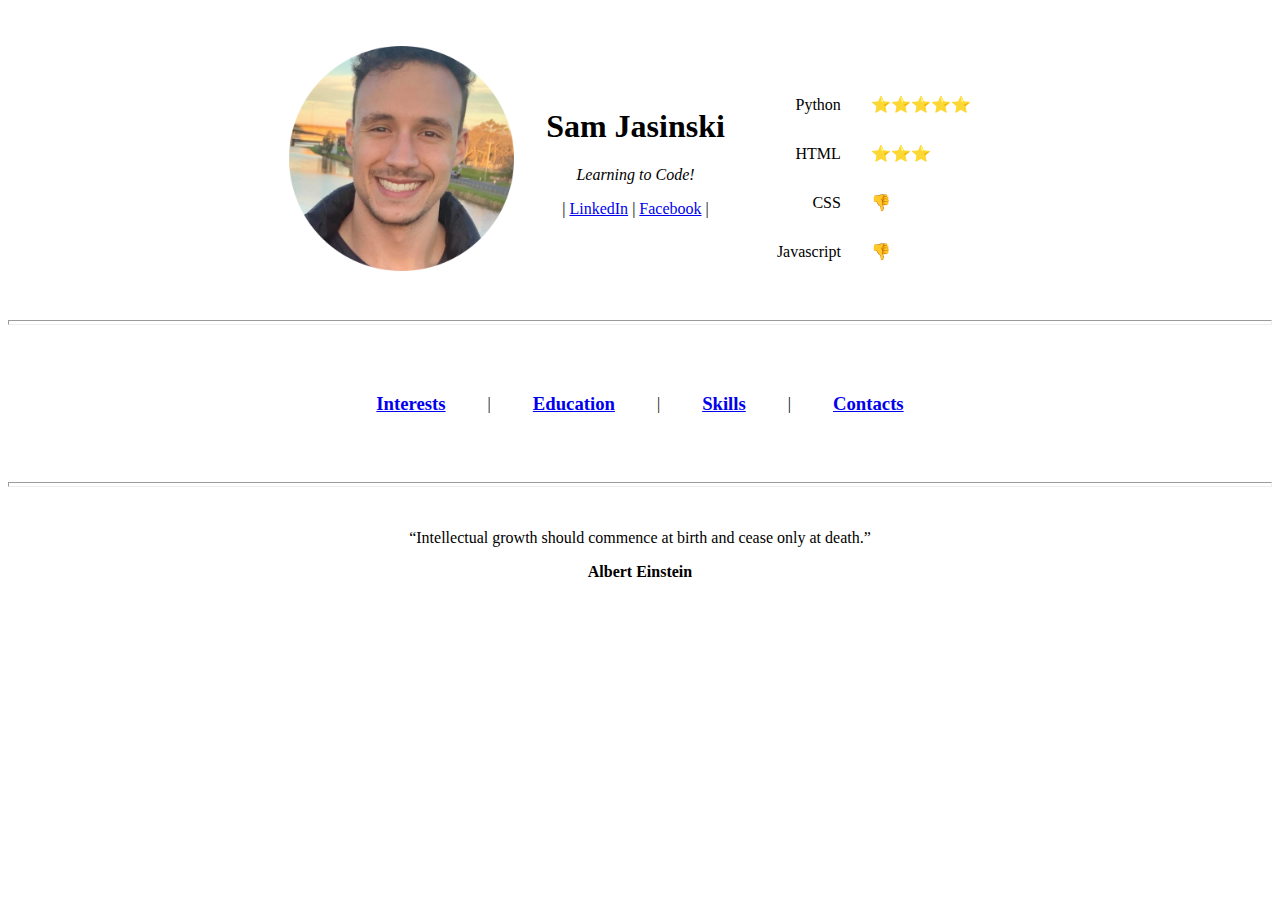
==== index.html @ d2951c73 "Initial CV Website Files" ====
<!DOCTYPE html>
<html lang="en" dir="ltr">

<head>
  <meta charset="utf-8">
  <title>Sam Jasinski's Personal Site - Take a look! 👀</title>
</head>

<body>
  <center>
    <table cellspacing=30>
      <tbody>
        <tr>
          <td><img src="me.png" alt="IMG not avalible - Picture of Sam" width=225 height=225></td>

          <td>
            <h1 style="text-align:center;">Sam Jasinski</h1>

            <p style="text-align:center;">
              <em>Learning to Code!</em> 
            </p>

            <p style="text-align:center;">
              | <a href="https://www.linkedin.com/in/sam-jasinski-15027a122/">LinkedIn</a>
              | <a href="https://www.facebook.com/sam.jasinski.18">Facebook</a> |
            </p>

          </td>


          <td>
            <table cellpadding='10' cellspacing='10'>
              <tbody>
                <br><br>
                <tr>
                  <td style="text-align:right;">Python</td>
                  <td>⭐⭐⭐⭐⭐</td>
                </tr>
                <tr>
                  <td style="text-align:right;">HTML</td>
                  <td>⭐⭐⭐</td>
                </tr>
                <tr>
                  <td style="text-align:right;">CSS</td>
                  <td>👎</td>
                </tr>
                <tr>
                  <td style="text-align:right;">Javascript</td>
                  <td>👎</td>
                </tr>
              </tbody>
            </table>
          </td>


        </tr>
      </tbody>
    </table>

    <hr size='5'>

    <table cellspacing='40'>
      <tbody>
        <tr>
          <td>
            <a href='interests.html'>
              <h3>Interests</h3>
            </a>
          </td>
          <td>|</td>
          <td>
            <a href='education.html'>
              <h3>Education</h3>
            </a>
          </td>

          <td>|</td>
          <td>
            <a href='skills.html'>
              <h3>Skills</h3>
            </a>
          <td>|</td>
          <td>
            <a href='contacts.html'>
              <h3>Contacts</h3>
            </a>
          </td>
          </td>
        </tr>
      </tbody>
    </table>
    <!--
    <hr size='5'>
    <p> / / \ \ / / \ \ / / \ \ / / \ \ / / \ \ / / \ \ / / \ \ / / \ \</p>
    <p><em>Q U E S T I O N - - - E V E R Y T H I N G</em></p>
    <p> / / \ \ / / \ \ / / \ \ / / \ \ / / \ \ / / \ \ / / \ \ / / \ \</p>
    <hr size='5'>

    <p><u>G O A L</u></p>
    <p>I <strong>WILL</strong> learn to become a <em>SOFTWARE ENGINEER</em></p>
    <p>I am <strong>HELL BENT</strong> on it.</em></p>
    <p>To <em>CHANGE MY LIFE</em> and <em>BETTER MY FUTURE</em></p>
    -->

    <hr size='5'>
    <br />
    <p>“Intellectual growth should commence at birth and cease only at death.”</p>
    <center>
      <p><b>Albert Einstein</b></p>
    </center>


  </center>
</body>

</html>
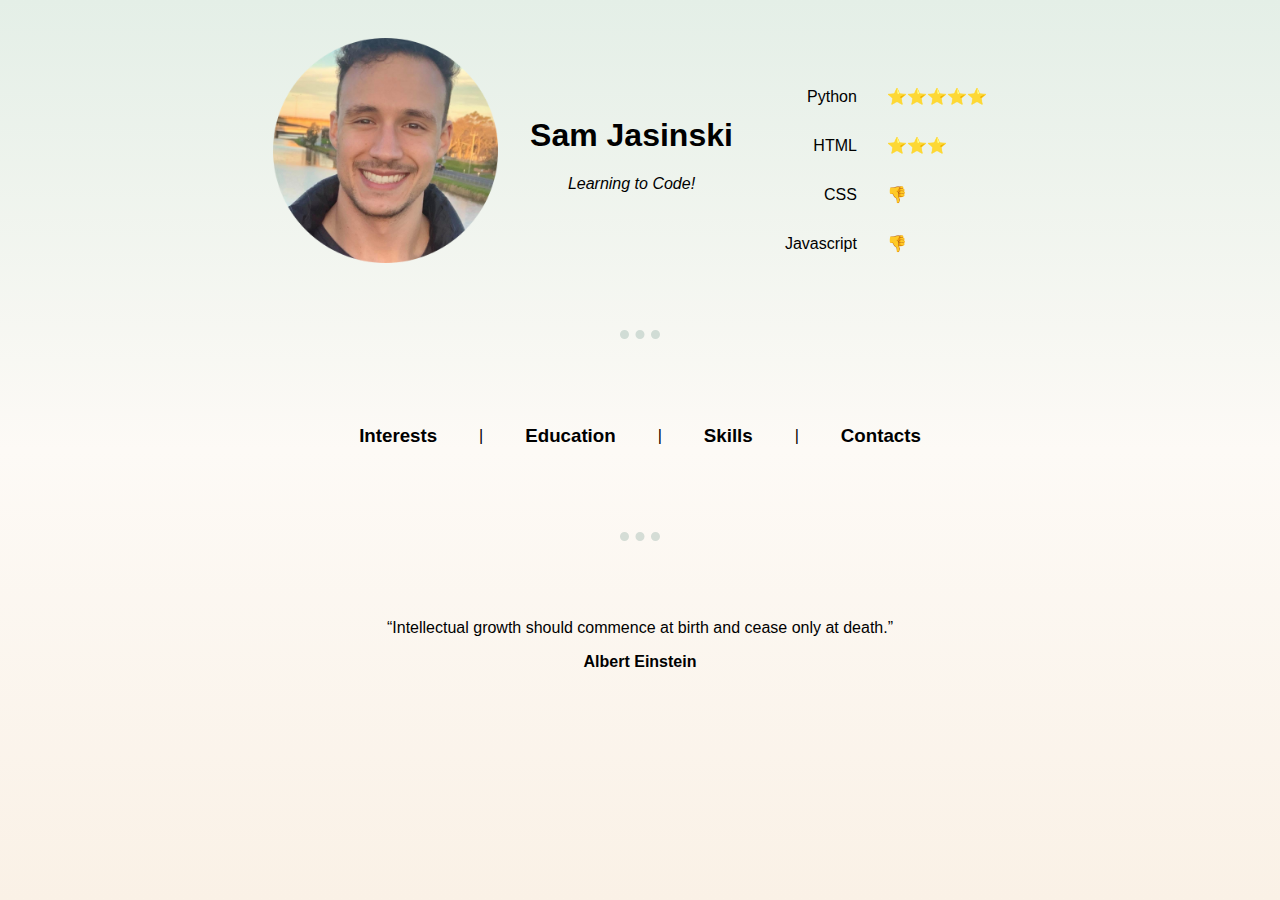
==== commit e56f1db1: "Ver 2 Update" ====
--- a/index.html
+++ b/index.html
@@ -4,6 +4,7 @@
 <head>
   <meta charset="utf-8">
   <title>Sam Jasinski's Personal Site - Take a look! 👀</title>
+  <link rel="stylesheet" type="text/css" href="css\styles.css">
 </head>
 
 <body>
@@ -11,18 +12,17 @@
     <table cellspacing=30>
       <tbody>
         <tr>
-          <td><img src="me.png" alt="IMG not avalible - Picture of Sam" width=225 height=225></td>
+          <td>
+
+            <img src="me.png" alt="IMG not avalible - Picture of Sam" width=225 height=225>
+
+          </td>
 
           <td>
             <h1 style="text-align:center;">Sam Jasinski</h1>
 
             <p style="text-align:center;">
-              <em>Learning to Code!</em> 
-            </p>
-
-            <p style="text-align:center;">
-              | <a href="https://www.linkedin.com/in/sam-jasinski-15027a122/">LinkedIn</a>
-              | <a href="https://www.facebook.com/sam.jasinski.18">Facebook</a> |
+              <em>Learning to Code!</em>
             </p>
 
           </td>
@@ -57,7 +57,9 @@
       </tbody>
     </table>
 
-    <hr size='5'>
+    <br />
+    <hr>
+    <br />
 
     <table cellspacing='40'>
       <tbody>
@@ -102,8 +104,12 @@
     <p>To <em>CHANGE MY LIFE</em> and <em>BETTER MY FUTURE</em></p>
     -->
 
-    <hr size='5'>
     <br />
+    <hr>
+    <br />
+    <br />
+    <br />
+
     <p>“Intellectual growth should commence at birth and cease only at death.”</p>
     <center>
       <p><b>Albert Einstein</b></p>
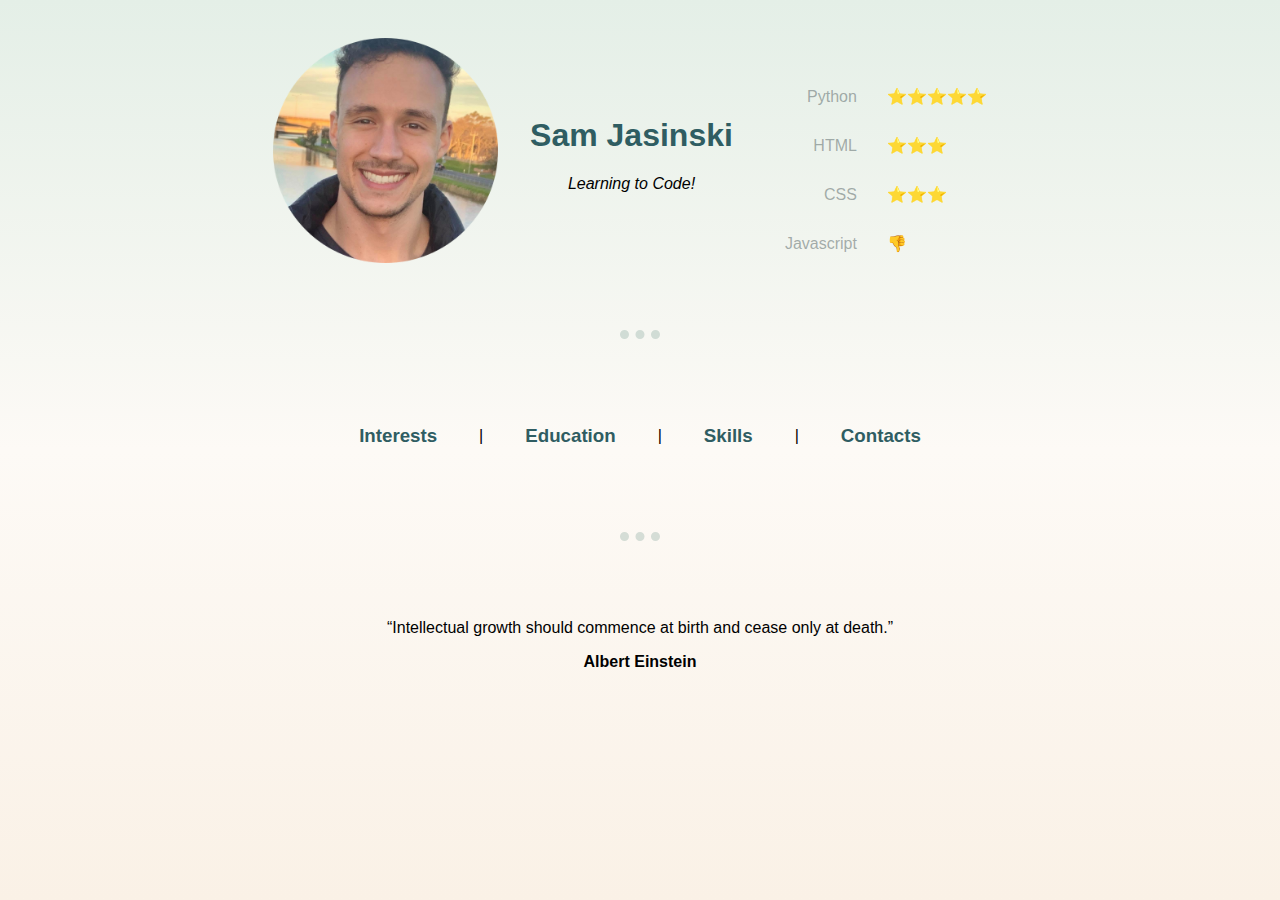
==== commit 4716db19: "Ver 3" ====
--- a/index.html
+++ b/index.html
@@ -33,19 +33,19 @@
               <tbody>
                 <br><br>
                 <tr>
-                  <td style="text-align:right;">Python</td>
+                  <td style="text-align:right; color: #53616280;">Python</td>
                   <td>⭐⭐⭐⭐⭐</td>
                 </tr>
                 <tr>
-                  <td style="text-align:right;">HTML</td>
+                  <td style="text-align:right; color: #53616280;">HTML</td>
                   <td>⭐⭐⭐</td>
                 </tr>
                 <tr>
-                  <td style="text-align:right;">CSS</td>
-                  <td>👎</td>
+                  <td style="text-align:right;color: #53616280;">CSS</td>
+                  <td>⭐⭐⭐</td>
                 </tr>
                 <tr>
-                  <td style="text-align:right;">Javascript</td>
+                  <td style="text-align:right; color: #53616280;">Javascript</td>
                   <td>👎</td>
                 </tr>
               </tbody>
